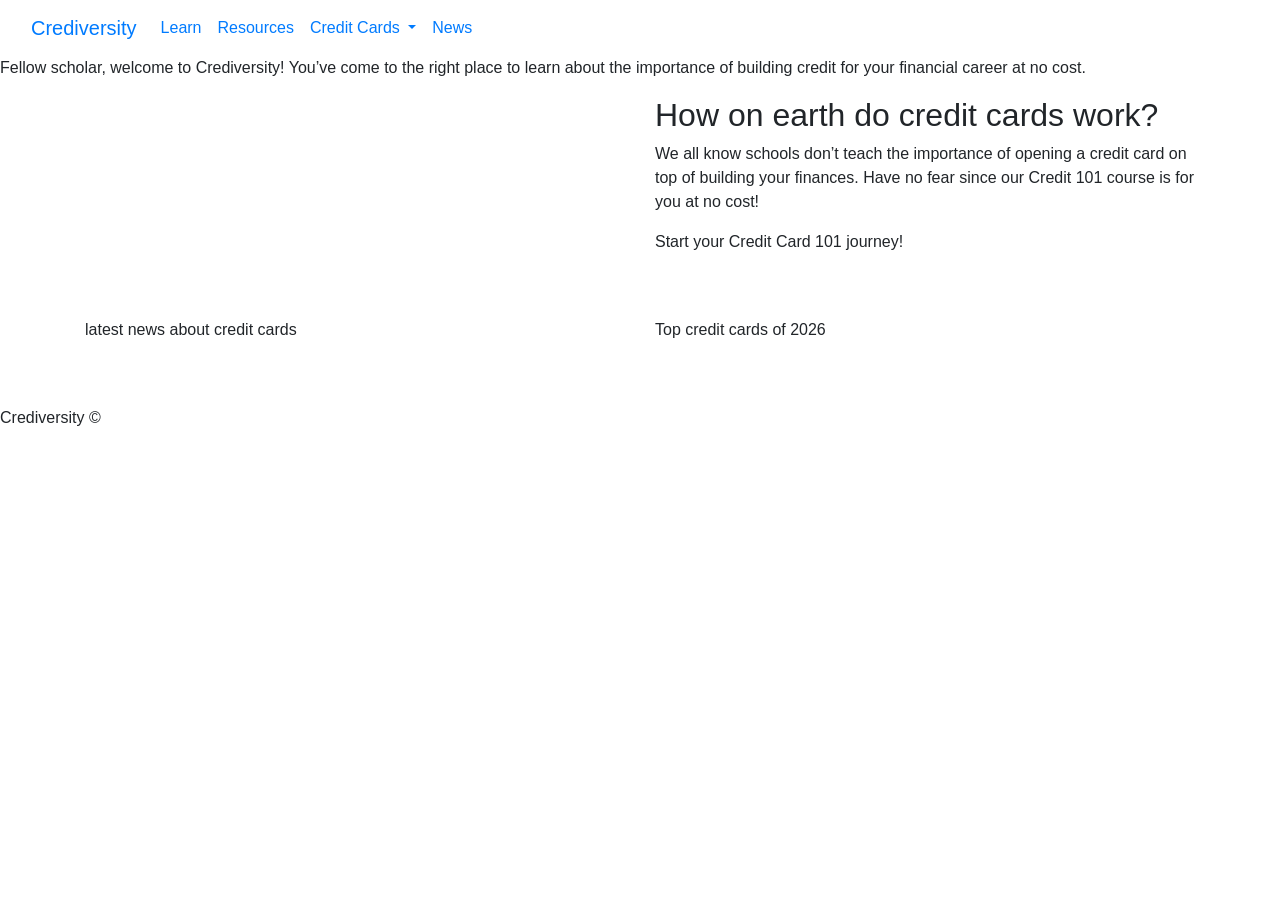
==== index.html @ 5ee66568 "update" ====
<!DOCTYPE html>
<html lang="en">
    <head>
        <meta charset="UTF-8">
        <meta name="viewport" content="width=device-width, initial-scale=1.0">
        <title>Crediversity | Home </title>

        <link rel="stylesheet" href="styles.css">

        <link rel="stylesheet" href="https://cdn.jsdelivr.net/npm/bootstrap@4.4.1/dist/css/bootstrap.min.css" integrity="sha384-Vkoo8x4CGsO3+Hhxv8T/Q5PaXtkKtu6ug5TOeNV6gBiFeWPGFN9MuhOf23Q9Ifjh" crossorigin="anonymous">
    </head>
    <body>

  <nav class="navbar navbar-expand-lg bg-body-tertiary">
  <div class="container-fluid">
    <a class="navbar-brand" href="index.html">Crediversity</a>
    <button class="navbar-toggler" type="button" data-bs-toggle="collapse" data-bs-target="#navbarNavDropdown" aria-controls="navbarNavDropdown" aria-expanded="false" aria-label="Toggle navigation">
      <span class="navbar-toggler-icon"></span>
    </button>
    <div class="collapse navbar-collapse" id="navbarNavDropdown">
      <ul class="navbar-nav">
        <li class="nav-item">
          <a class="nav-link active" aria-current="page" href="learn.html">Learn</a>
        </li>
        <li class="nav-item">
          <a class="nav-link" href="resources.html">Resources</a>
        </li>
        <li class="nav-item dropdown">
          <a class="nav-link dropdown-toggle" href="creditcards.html" role="button" data-bs-toggle="dropdown" aria-expanded="false">
            Credit Cards
          </a>
          <ul class="dropdown-menu">
            <li><a class="dropdown-item" href="#">Beginner</a></li>
            <li><a class="dropdown-item" href="#">Travel</a></li>
            <li><a class="dropdown-item" href="#">Everyday</a></li>
          </ul>
        </li>
        <li class="nav-item">
          <a class="nav-link" href="#">News</a>
        </li>
      </ul>
    </div>
  </div>
</nav>

<div class="intro">
<p>Fellow scholar, welcome to Crediversity! You’ve come to the right place to learn
about the importance of building credit for your financial career at no cost.</p>
</div>

<div class="container">
    <div class="row">
        <div class="col">
            
        </div>

        <div class="col">
        <h2>How on earth do credit cards work?</h2>
        <p>We all know schools don’t teach the
            importance of opening a credit card on
            top of building your finances. Have no
            fear since our Credit 101 course is for
            you at no cost!</p>
        <p>Start your Credit Card 101 journey!</p>
        </div>
    </div>
</div>

<br>
<br>

<div class="container">
    <div class="row">
        <div class="col">
        <p>latest news about credit cards</p>            
        </div>

        <div class="col">
        <p>Top credit cards of 2026</p>            
        </div>
    </div>
</div>

<br>
<br>

<footer>
    <p>Crediversity &#169;</p>
</footer>


    </body>
</html>
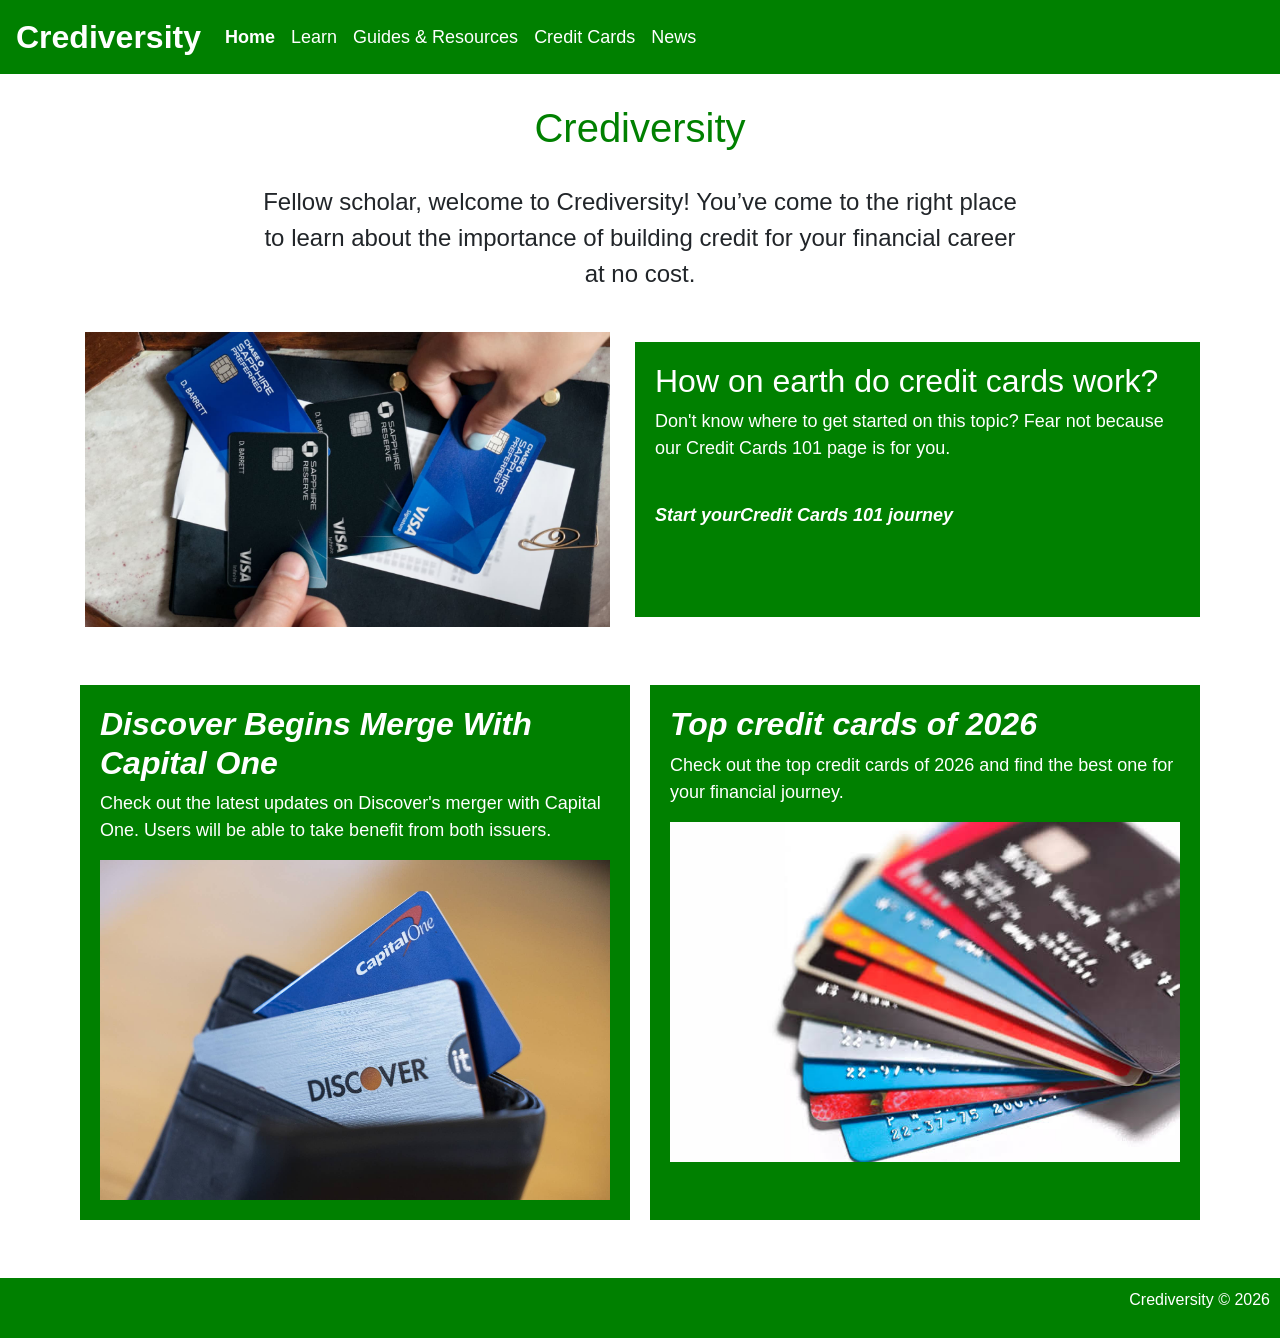
==== commit 8faa9d3c: "final" ====
--- a/index.html
+++ b/index.html
@@ -5,63 +5,61 @@
         <meta name="viewport" content="width=device-width, initial-scale=1.0">
         <title>Crediversity | Home </title>
 
+        <link rel="stylesheet" href="https://cdn.jsdelivr.net/npm/bootstrap@4.4.1/dist/css/bootstrap.min.css" integrity="sha384-Vkoo8x4CGsO3+Hhxv8T/Q5PaXtkKtu6ug5TOeNV6gBiFeWPGFN9MuhOf23Q9Ifjh" crossorigin="anonymous">
+
         <link rel="stylesheet" href="styles.css">
-
-        <link rel="stylesheet" href="https://cdn.jsdelivr.net/npm/bootstrap@4.4.1/dist/css/bootstrap.min.css" integrity="sha384-Vkoo8x4CGsO3+Hhxv8T/Q5PaXtkKtu6ug5TOeNV6gBiFeWPGFN9MuhOf23Q9Ifjh" crossorigin="anonymous">
-    </head>
     <body>
 
-  <nav class="navbar navbar-expand-lg bg-body-tertiary">
-  <div class="container-fluid">
-    <a class="navbar-brand" href="index.html">Crediversity</a>
-    <button class="navbar-toggler" type="button" data-bs-toggle="collapse" data-bs-target="#navbarNavDropdown" aria-controls="navbarNavDropdown" aria-expanded="false" aria-label="Toggle navigation">
-      <span class="navbar-toggler-icon"></span>
-    </button>
-    <div class="collapse navbar-collapse" id="navbarNavDropdown">
-      <ul class="navbar-nav">
-        <li class="nav-item">
-          <a class="nav-link active" aria-current="page" href="learn.html">Learn</a>
-        </li>
-        <li class="nav-item">
-          <a class="nav-link" href="resources.html">Resources</a>
-        </li>
-        <li class="nav-item dropdown">
-          <a class="nav-link dropdown-toggle" href="creditcards.html" role="button" data-bs-toggle="dropdown" aria-expanded="false">
-            Credit Cards
-          </a>
-          <ul class="dropdown-menu">
-            <li><a class="dropdown-item" href="#">Beginner</a></li>
-            <li><a class="dropdown-item" href="#">Travel</a></li>
-            <li><a class="dropdown-item" href="#">Everyday</a></li>
-          </ul>
-        </li>
-        <li class="nav-item">
-          <a class="nav-link" href="#">News</a>
-        </li>
-      </ul>
-    </div>
-  </div>
-</nav>
+    <nav class="navbar navbar-expand-lg">
+        <a class="navbar-brand" href="index.html">Crediversity</a>
+        <button class="navbar-toggler" type="button" data-toggle="collapse" data-target="#navbarText" aria-controls="navbarText" aria-expanded="false" aria-label="Toggle navigation">
+        <span class="navbar-toggler-icon"></span>
+        </button>
+        <div class="collapse navbar-collapse" id="navbarText">
+            <ul class="navbar-nav mr-auto">
+                <li class="nav-item">
+                <a class="nav-link active" href="index.html">Home</a>
+                </li>
+                <li class="nav-item">
+                <a class="nav-link" href="learn.html">Learn</a>
+                </li>
+                <li class="nav-item">
+                <a class="nav-link" href="resources.html">Guides & Resources</a>
+                </li>
+                <li class="nav-item">
+                <a class="nav-link" href="creditcards.html">Credit Cards</a>
+                </li>
+                <li class="nav-item">
+                <a class="nav-link" href="news.html">News</a>
+                </li>
+            </ul>
+        </div>
+    </nav>
+
+<div class="title">
+<h1>Crediversity</h1>
+</div>
+
+<br>
 
 <div class="intro">
 <p>Fellow scholar, welcome to Crediversity! You’ve come to the right place to learn
 about the importance of building credit for your financial career at no cost.</p>
 </div>
 
+<br>
+
 <div class="container">
     <div class="row">
         <div class="col">
-            
+          <img src="images/creditcard.jpg" alt="Credit Card" class="img-fluid">
         </div>
 
-        <div class="col">
+        <div class="col description">
         <h2>How on earth do credit cards work?</h2>
-        <p>We all know schools don’t teach the
-            importance of opening a credit card on
-            top of building your finances. Have no
-            fear since our Credit 101 course is for
-            you at no cost!</p>
-        <p>Start your Credit Card 101 journey!</p>
+        <p>Don't know where to get started on this topic? Fear not because our Credit Cards 101 page is for you.</p>
+        <br>
+        <p><a href="learn.html">Start yourCredit Cards 101 journey</a></p>
         </div>
     </div>
 </div>
@@ -71,12 +69,16 @@
 
 <div class="container">
     <div class="row">
-        <div class="col">
-        <p>latest news about credit cards</p>            
+        <div class="col description">
+        <h2><a href="https://thepointsguy.com/news/capital-one-discover-merger/ " target="_blank">Discover Begins Merge With Capital One</a></h2>   
+        <p>Check out the latest updates on Discover's merger with Capital One. Users will be able to take benefit from both issuers.</p>
+        <img src="images/capitalonediscovermerge.jpg" alt="Merges" class="img-fluid">         
         </div>
 
-        <div class="col">
-        <p>Top credit cards of 2026</p>            
+        <div class="col description">
+        <h2><a href="https://thepointsguy.com/news/top-credit-cards-2026/" target="_blank">Top credit cards of 2026</a></h2> 
+        <p>Check out the top credit cards of 2026 and find the best one for your financial journey.</p>           
+        <img src="images/topcreditcards.jpeg" alt="Top credit cards" class="img-fluid">
         </div>
     </div>
 </div>
@@ -85,7 +87,7 @@
 <br>
 
 <footer>
-    <p>Crediversity &#169;</p>
+    <p>Crediversity &#169; 2026</p>
 </footer>
 
 
--- a/styles.css
+++ b/styles.css
@@ -0,0 +1,113 @@
+.navbar {
+    background-color: green;
+}
+
+.navbar .navbar-brand {
+    color: white;
+    font-weight: bold;
+    font-size: 32px;
+}
+
+.navbar .nav-link {
+    color: white;
+    font-size: 18px;
+    float: right;
+}
+
+.navbar .nav-link.active {
+    color: white;
+    font-weight: bold;
+}
+
+.navbar .nav-link:hover {
+    color: white;
+    text-decoration: underline;
+}
+
+.description {
+    background-color: green;
+    color: white;
+    padding: 20px;
+    margin: 10px;
+}
+
+.description p {
+    font-size: 18px;
+}
+
+.description ul {
+    font-size: 18px;
+}
+
+.description a {
+    color: white;
+    font-weight: bold;
+    font-style: italic;
+}
+
+.description a:hover {
+    color: white;
+    text-decoration: underline;
+}
+
+.benefitsImage {
+    padding-top: 40px;
+}
+
+#nerd img {
+    padding-top: 30px;
+}
+
+#upg img {
+    padding-top: 55px;
+}
+
+.title {
+    padding-top: 30px;
+    text-align: center;
+    font-size: 26px;
+    color: green;
+}
+
+.intro {
+    padding-left: 260px;
+    padding-right: 260px;
+    text-align: center;
+    font-size: 24px;
+}
+
+.card-types {
+    padding-top: 10px;
+    padding-bottom: 10px;
+    padding-left: 300px;
+    padding-right: 300px;
+}
+
+.section h3 {
+    text-align: left;
+    padding-left: 300px;
+}
+
+.categoriesNavigation{
+    color: white !important;
+    background-color: green;
+    text-align: center;
+    padding: 8px;
+}
+
+.categoriesNavigation a{
+    color: white !important;
+    text-decoration: none;
+}
+
+.categoriesNavigation a:hover{
+    color: white !important;
+    text-decoration: underline;
+}
+
+footer {
+    background-color: green;
+    color: white;
+    text-align: right;
+    padding: 10px;
+}
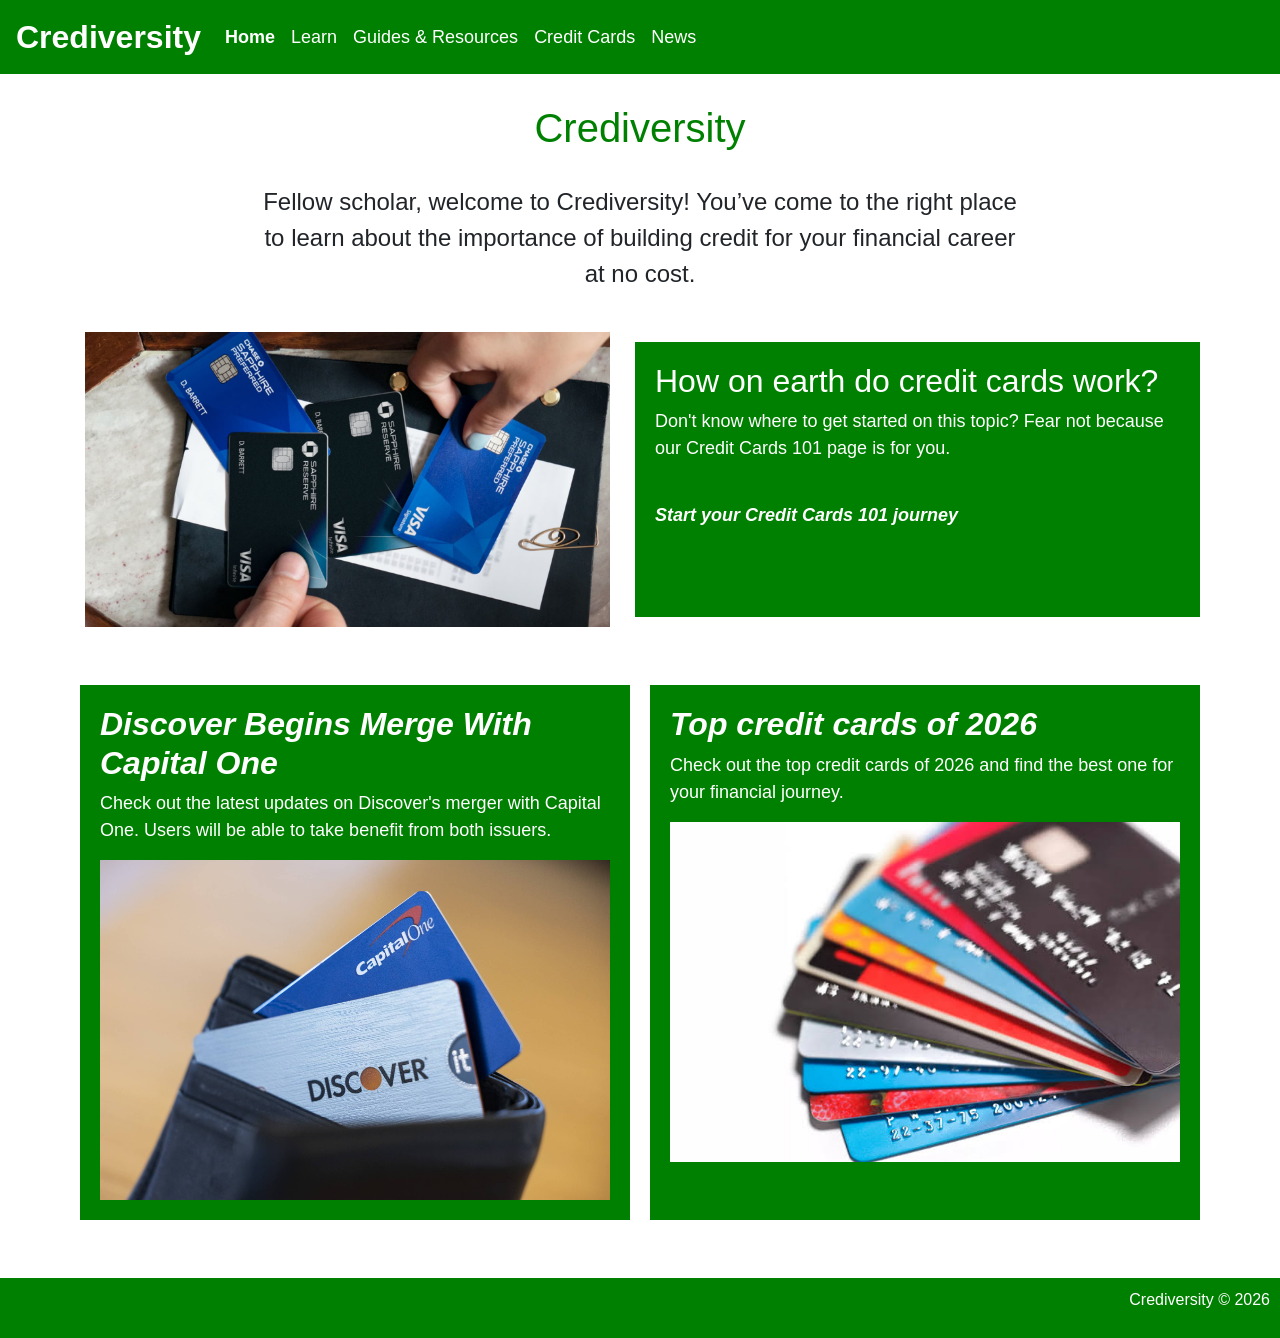
==== commit d346645d: "updated" ====
--- a/index.html
+++ b/index.html
@@ -59,7 +59,7 @@
         <h2>How on earth do credit cards work?</h2>
         <p>Don't know where to get started on this topic? Fear not because our Credit Cards 101 page is for you.</p>
         <br>
-        <p><a href="learn.html">Start yourCredit Cards 101 journey</a></p>
+        <p><a href="learn.html">Start your Credit Cards 101 journey</a></p>
         </div>
     </div>
 </div>
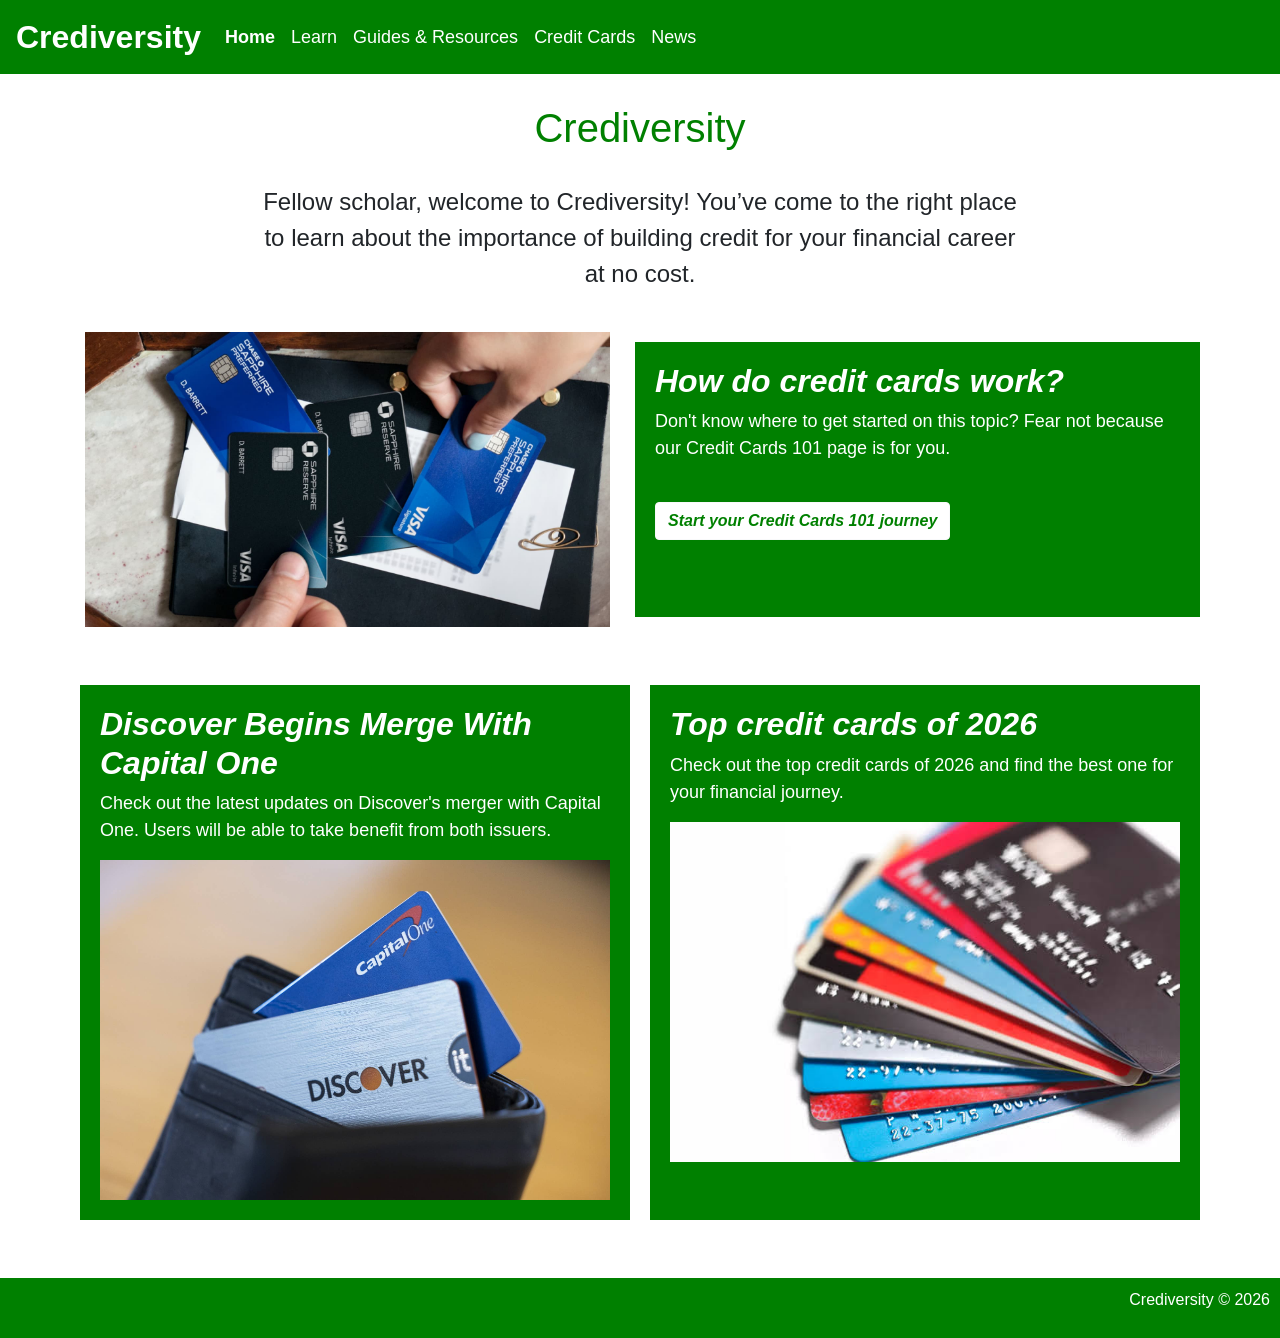
==== commit e3b28972: "final_updates" ====
--- a/index.html
+++ b/index.html
@@ -56,10 +56,10 @@
         </div>
 
         <div class="col description">
-        <h2>How on earth do credit cards work?</h2>
+        <h2><a href=learn.html>How do credit cards work?</a></h2>
         <p>Don't know where to get started on this topic? Fear not because our Credit Cards 101 page is for you.</p>
         <br>
-        <p><a href="learn.html">Start your Credit Cards 101 journey</a></p>
+        <button type="button" class="btn btn-light"><a href="learn.html" id="journey">Start your Credit Cards 101 journey</a></button>
         </div>
     </div>
 </div>
--- a/styles.css
+++ b/styles.css
@@ -24,6 +24,12 @@
     text-decoration: underline;
 }
 
+#journey {
+    color: green;
+    font-weight: bold;
+    font-style: italic;
+}
+
 .description {
     background-color: green;
     color: white;
@@ -45,8 +51,24 @@
     font-style: italic;
 }
 
+.description button {
+    background-color: white;
+    color: green;
+    font-weight: bold;
+    font-style: italic;
+}
+
+.description button:hover {
+    background-color: lightgray;
+    color: green;
+    font-weight: bold;
+    font-style: italic;
+}
+
 .description a:hover {
     color: white;
+    font-weight: bold;
+    font-style: italic;
     text-decoration: underline;
 }
 
